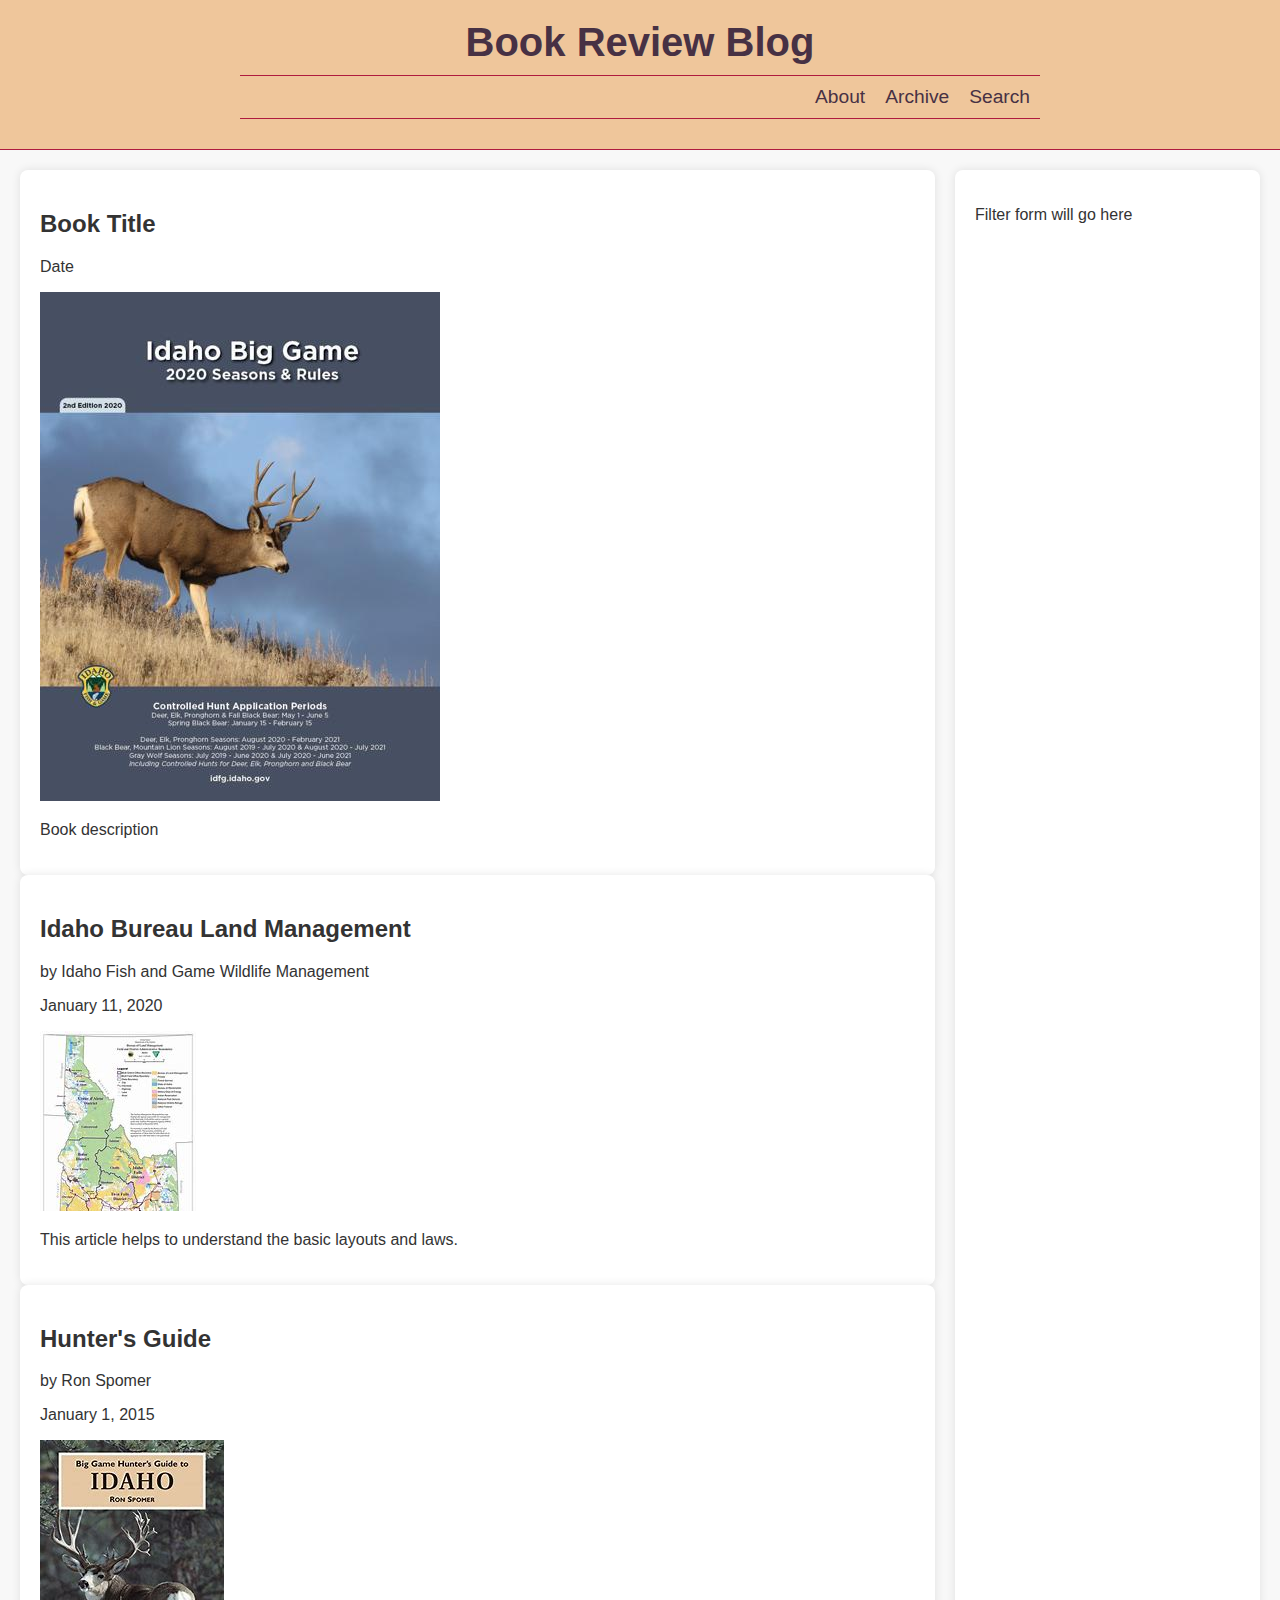
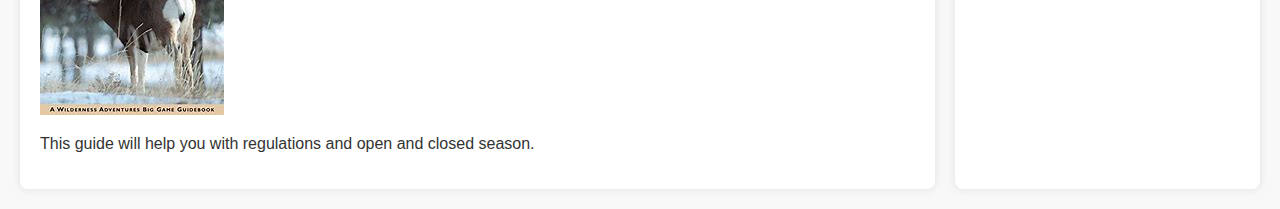
==== blog/index.html @ 6b5b5c24 "build" ====
<!DOCTYPE html>
<html lang="en">
<head>
    <meta charset="UTF-8">
    <meta name="viewport" content="width=device-width, initial-scale=1.0">
    <meta name="description" content="A book review blog">
    <meta name="author" content="Your Name">
    <title>Book Review Blog</title>
    <link rel="stylesheet" href="blog.css">
</head>
<body>
    <header>
        <h1>Book Review Blog</h1>
        <nav>
            <ul>
                <li><a href="#">About</a></li>
                <li><a href="#">Archive</a></li>
                <li><a href="#">Search</a></li>
            </ul>
        </nav>
        <div class="skiptocontent">
            <a href="#maincontent">skip to main content</a>
        </div>
    </header>
    <main id="maincontent">
        <section class="articles">
            <article>
                <h2>Book Title</h2>
                <p class="date">Date</p>
                <img src="Idaho.jpg" alt="Book cover">
                <p>Book description</p>
            </article>
            <!-- Add more articles here -->
        </section>
        <aside class="filters">
            <p>Filter form will go here</p>
        </aside>
    </main>
    <script src="blog.js"></script>
</body>
</html>
---- blog/blog.css ----
/* General styles */
body {
    font-family: Helvetica, Arial, sans-serif;
    background-color: #f8f8f8;
    color: #333;
    margin: 0;
    padding: 0;
}

header {
    text-align: center;
    padding: 20px;
    background-color: #EFC69B;
    border-bottom: 1px solid #AF1B3F;
}

header h1 {
    margin: 0;
    font-size: 2.5em;
    color: #473144;
}

nav ul {
    list-style-type: none;
    padding: 0;
    display: grid;
    grid-template-columns: auto auto auto;
    justify-content: end;
    justify-items: end;
    border-top: 1px solid #AF1B3F;
    border-bottom: 1px solid #AF1B3F;
    margin: 10px auto;
    max-width: 800px;
    padding: 10px 0;
}

nav ul li {
    display: inline;
    margin: 0 10px;
}

nav ul li a {
    text-decoration: none;
    color: #473144;
    font-size: 1.2em;
}

.skiptocontent a {
    position: absolute;
    top: -40px;
    left: 0;
}

.skiptocontent a:focus {
    top: 0;
}

main {
    display: grid;
    grid-template-columns: 3fr 1fr;
    gap: 20px;
    padding: 20px;
}

article {
    background-color: #fff;
    padding: 20px;
    border-radius: 8px;
    box-shadow: 0 0 10px rgba(0, 0, 0, 0.1);
}

article img {
    max-width: 100%;
    height: auto;
}

.filters {
    background-color: #fff;
    padding: 20px;
    border-radius: 8px;
    box-shadow: 0 0 10px rgba(0, 0, 0, 0.1);
}
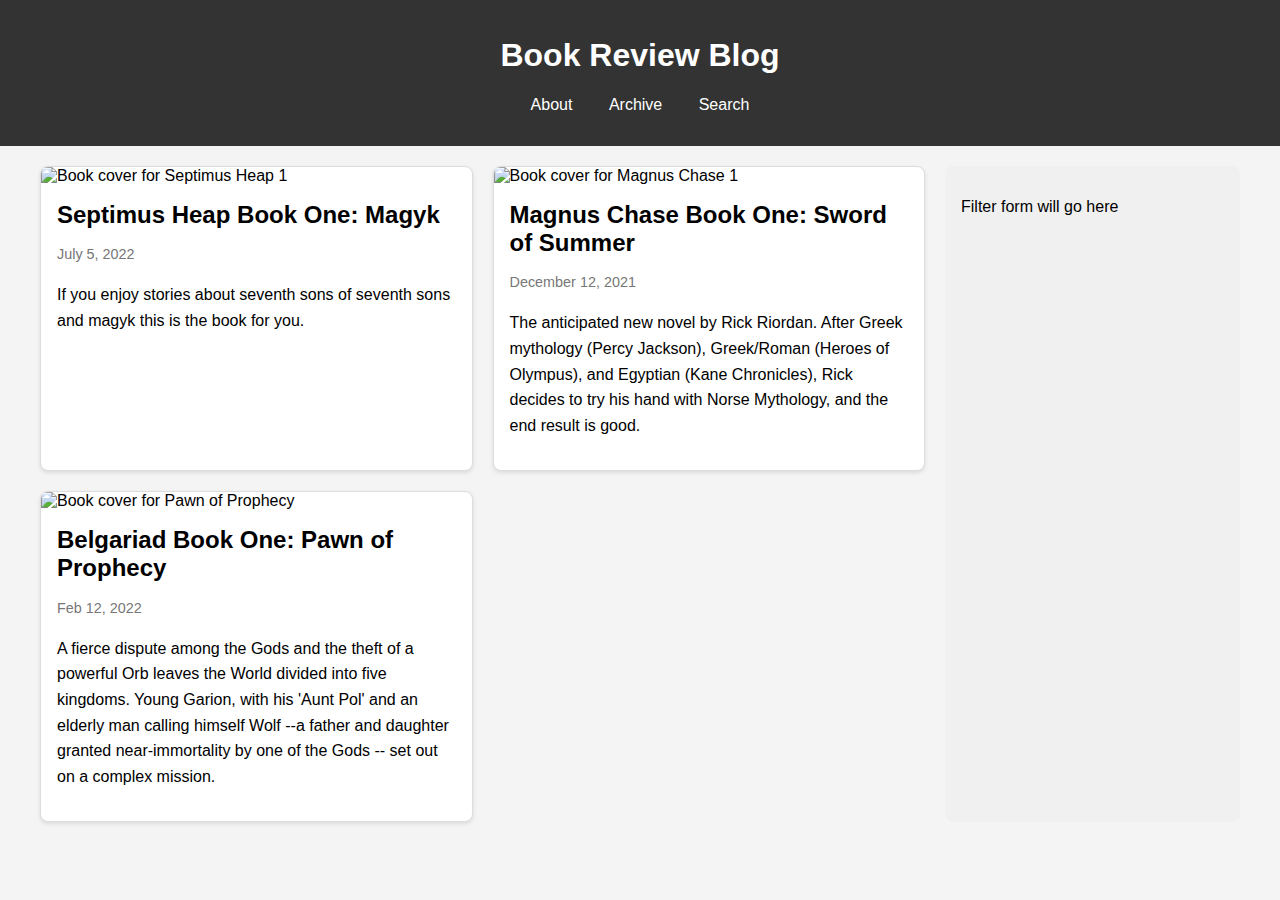
==== commit bb98a7d8: "blog 2" ====
--- a/blog/index.html
+++ b/blog/index.html
@@ -23,15 +23,8 @@
         </div>
     </header>
     <main id="maincontent">
-        <section class="articles">
-            <article>
-                <h2>Book Title</h2>
-                <p class="date">Date</p>
-                <img src="Idaho.jpg" alt="Book cover">
-                <p>Book description</p>
-            </article>
-            <!-- Add more articles here -->
-        </section>
+        <section class="articles" id="article-list">
+            </section>
         <aside class="filters">
             <p>Filter form will go here</p>
         </aside>
--- a/blog/blog.css
+++ b/blog/blog.css
@@ -1,58 +1,47 @@
-/* General styles */
+/* blog.css */
 body {
-    font-family: Helvetica, Arial, sans-serif;
-    background-color: #f8f8f8;
-    color: #333;
+    font-family: sans-serif;
     margin: 0;
     padding: 0;
+    background-color: #f4f4f4;
 }
 
 header {
+    background-color: #333;
+    color: white;
     text-align: center;
-    padding: 20px;
-    background-color: #EFC69B;
-    border-bottom: 1px solid #AF1B3F;
+    padding: 1rem 0;
 }
 
-header h1 {
-    margin: 0;
-    font-size: 2.5em;
-    color: #473144;
+header nav ul {
+    list-style: none;
+    padding: 0;
+    margin: 1rem 0;
 }
 
-nav ul {
-    list-style-type: none;
-    padding: 0;
-    display: grid;
-    grid-template-columns: auto auto auto;
-    justify-content: end;
-    justify-items: end;
-    border-top: 1px solid #AF1B3F;
-    border-bottom: 1px solid #AF1B3F;
-    margin: 10px auto;
-    max-width: 800px;
-    padding: 10px 0;
+header nav ul li {
+    display: inline;
+    margin: 0 1rem;
 }
 
-nav ul li {
-    display: inline;
-    margin: 0 10px;
-}
-
-nav ul li a {
+header nav ul li a {
+    color: white;
     text-decoration: none;
-    color: #473144;
-    font-size: 1.2em;
 }
 
 .skiptocontent a {
     position: absolute;
-    top: -40px;
-    left: 0;
+    left: -999px;
+    top: auto;
+    width: 1px;
+    height: 1px;
+    overflow: hidden;
 }
 
 .skiptocontent a:focus {
-    top: 0;
+    position: static;
+    width: auto;
+    height: auto;
 }
 
 main {
@@ -60,23 +49,52 @@
     grid-template-columns: 3fr 1fr;
     gap: 20px;
     padding: 20px;
+    max-width: 1200px;
+    margin: 0 auto;
 }
 
-article {
-    background-color: #fff;
-    padding: 20px;
-    border-radius: 8px;
-    box-shadow: 0 0 10px rgba(0, 0, 0, 0.1);
+.articles {
+    display: grid;
+    grid-template-columns: repeat(auto-fit, minmax(300px, 1fr));
+    gap: 20px;
 }
 
-article img {
-    max-width: 100%;
+.article {
+    background-color: white;
+    border: 1px solid #ddd;
+    border-radius: 8px;
+    overflow: hidden;
+    box-shadow: 0 2px 4px rgba(0, 0, 0, 0.1);
+}
+
+.article img {
+    width: 100%;
     height: auto;
+    display: block;
+}
+
+.article-content {
+    padding: 1rem;
+}
+
+.article h2 {
+    margin-top: 0;
+    margin-bottom: 0.5rem;
+    font-size: 1.5rem;
+}
+
+.date {
+    color: #777;
+    font-size: 0.9rem;
+    margin-bottom: 0.5rem;
+}
+
+.article p {
+    line-height: 1.6;
 }
 
 .filters {
-    background-color: #fff;
-    padding: 20px;
+    background-color: #f0f0f0;
+    padding: 1rem;
     border-radius: 8px;
-    box-shadow: 0 0 10px rgba(0, 0, 0, 0.1);
-}
+}